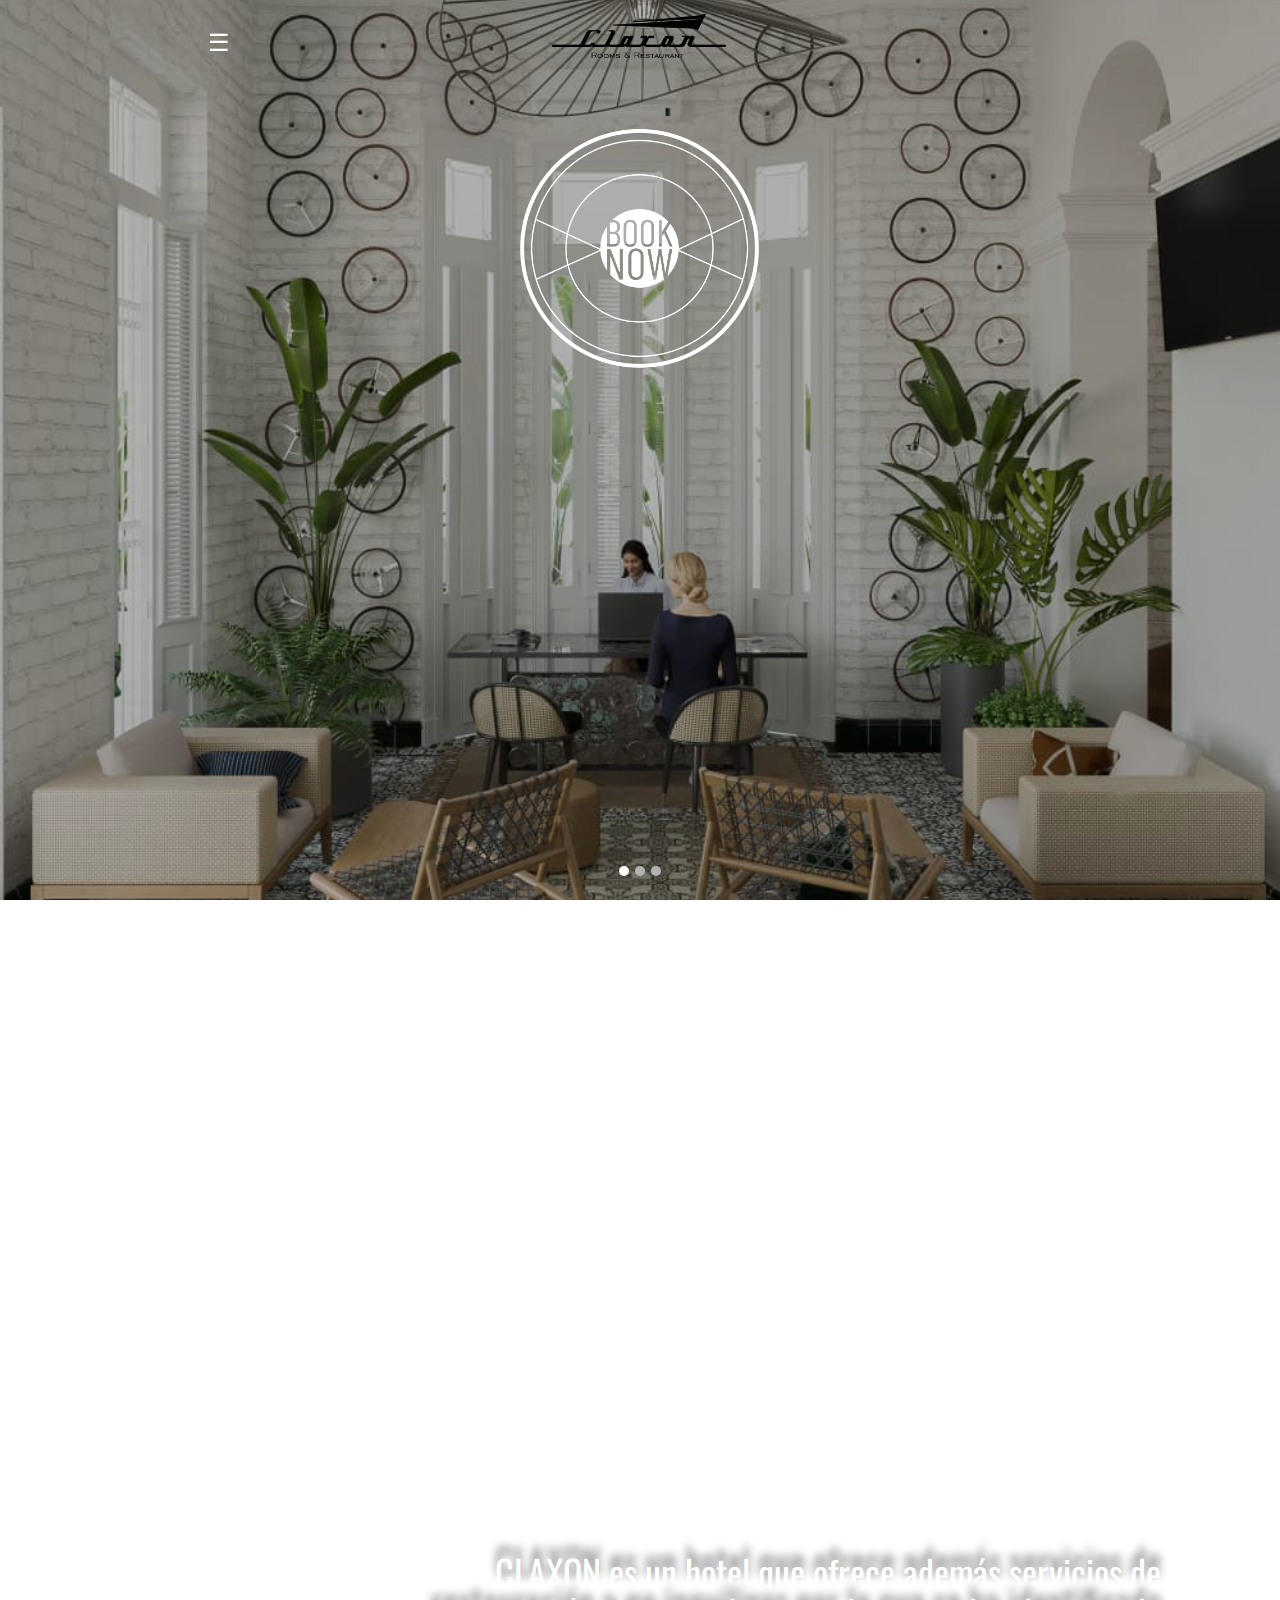
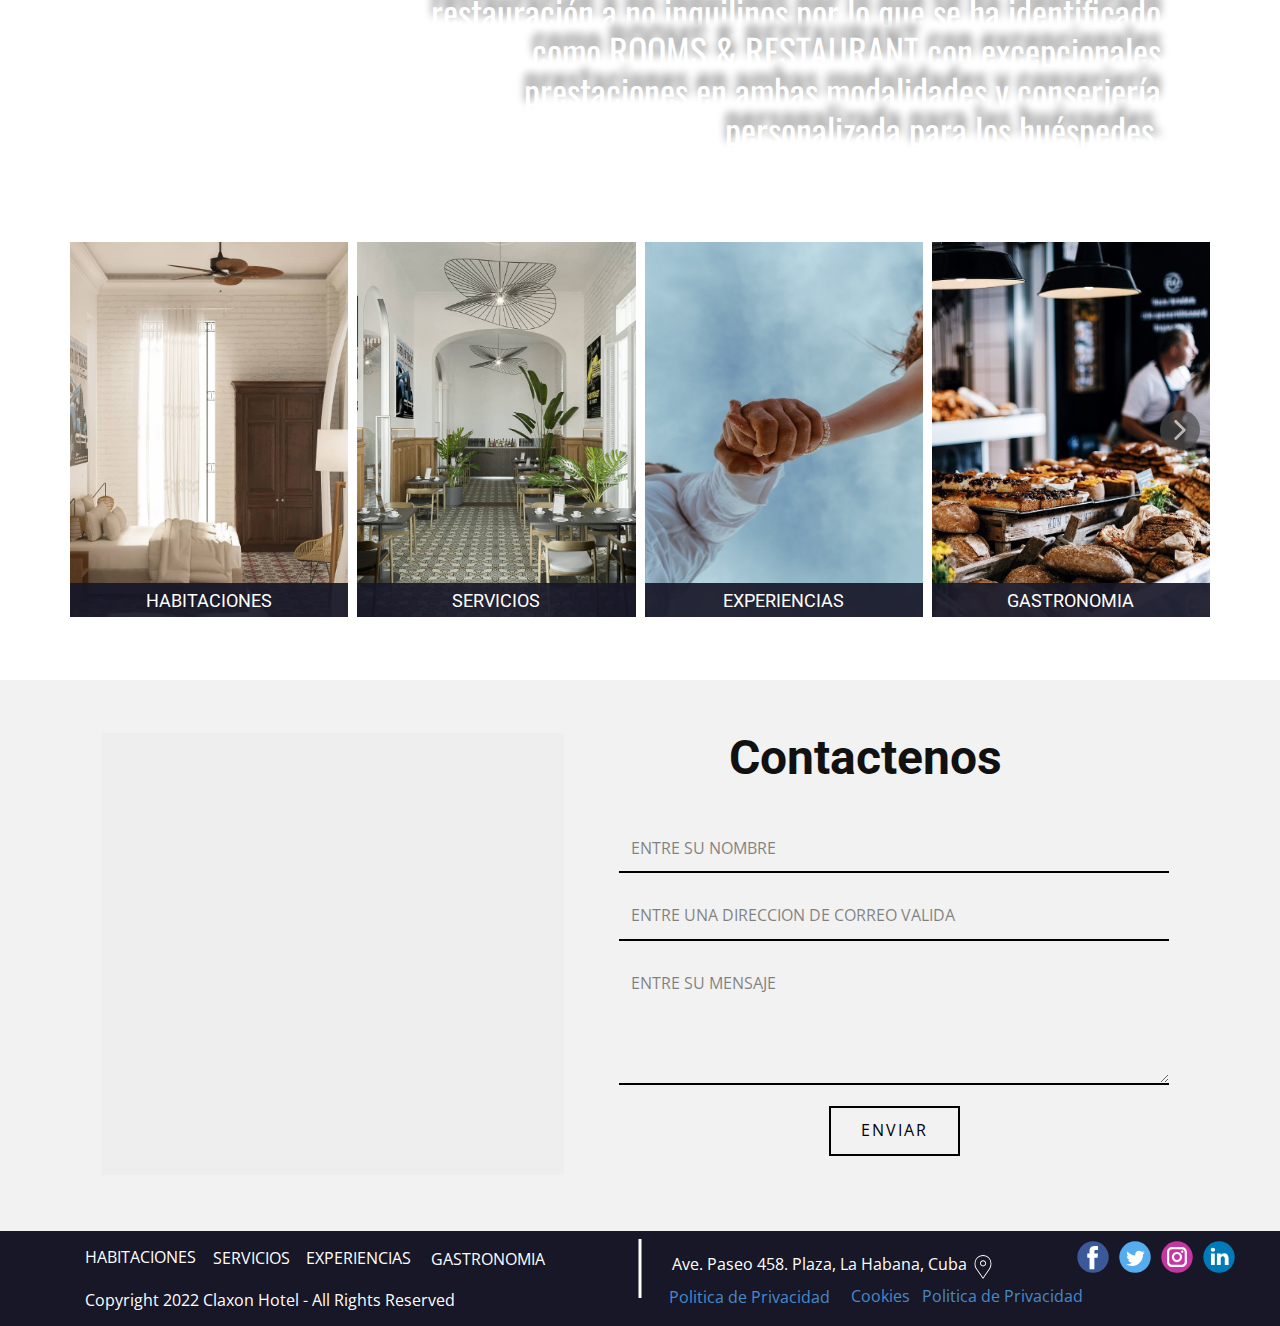
==== index.html @ 3b03401a "testing metadata" ====
<!DOCTYPE html>
<html style="font-size: 16px;">

<head>
    <meta name="viewport"
        content="width=device-width, user-scalable=no, initial-scale=1.0, maximum-scale=1.0, minimum-scale=1.0">
    <meta charset="utf-8">
    <meta name="keywords" content="Iterative Methods">
    <meta name="description" content="Claxon Hotel | Boutique">
    <meta name="page_type" content="np-template-header-footer-from-plugin">
    <title>Claxon Hotel | Boutique</title>
    <!--CUSTOM FONT-->
    <link href="https://fonts.googleapis.com/css2?family=Barlow+Condensed:wght@300&display=swap" rel="stylesheet">
    <link rel="stylesheet" href="css/nicepage.css" media="screen">
    <link rel="stylesheet" href="css/INICIO.css" media="screen">
    <link rel="stylesheet" href="css/main.css" media="screen">
    <script class="u-script" type="text/javascript" src="js/jquery.js"></script>
    <script class="u-script" type="text/javascript" src="js/nicepage.js"></script>
    <script class="u-script" type="text/javascript" src="js/main.js"></script>
    <!-- <meta name="generator" content="Nicepage 4.4.0, nicepage.com"> -->
    <link rel="icon" href="images/favicon1.png">
    <link id="u-theme-google-font" rel="stylesheet"
        href="https://fonts.googleapis.com/css?family=Roboto:100,100i,300,300i,400,400i,500,500i,700,700i,900,900i|Open+Sans:300,300i,400,400i,600,600i,700,700i,800,800i">
    <link id="u-page-google-font" rel="stylesheet"
        href="https://fonts.googleapis.com/css?family=Oswald:200,300,400,500,600,700">


    <script type="application/ld+json">{
		"@context": "http://schema.org",
		"@type": "Organization",
		"name": "Claxon Web",
		"logo": "images/logo1.png",
		"sameAs": [
				"https://nicepage.app"
		]
}</script>
    <meta name="theme-color" content="#478ac9">
    <meta property="og:title" content="INICIO">
    <meta property="og:description" content="">
    <meta property="og:type" content="website">
</head>

<body data-home-page="INICIO.html" data-home-page-title="Claxon Hotel | Boutique"
    class="u-body u-overlap u-overlap-contrast u-overlap-transparent u-xl-mode">
    <header class="u-align-left u-clearfix u-grey-10 u-header u-sticky u-sticky-9804 u-header" id="sec-1517">
        <style class="u-sticky-style" data-style-id="9804">
            .u-sticky-fixed.u-sticky-9804:before,
            .u-body.u-sticky-fixed .u-sticky-9804:before {
                border-color: #ffffff !important;
                border-width: 2px !important;
                borders: top right bottom left !important
            }
        </style>
        <a id="bookbtn" href="https://nicepage.com/html-website-builder"
            class="u-align-right u-btn u-button-style u-custom-color-2 u-custom-font u-font-oswald u-hover-palette-1-dark-1 u-text-white u-btn-1 barlowtext" style="font-family: 'Barlow Condensed'; visibility: hidden;">BOOK
            NOW
        </a><a href="INICIO.html" data-page-id="2637818538" class="u-image u-logo u-image-1" data-image-width="679"
            data-image-height="240" title="Home">
            <img src="images/logo1.png" class="u-logo-image u-logo-image-1">
        </a>
        <div class="u-clearfix u-custom-html u-custom-html-1 menu">
            <span style="font-size: 24px" onclick="openNav()">☰</span>
        </div>
        <div id="mySidenav" class="sidenav" style="font-family: 'Barlow Condensed';">
            <a href="javascript:void(0)" class="closebtn" onclick="closeNav()">&times;</a>
            <br />
            <br />
            <a href="index.html">INICIO</a>
            <a href="rooms.html">HABITACIONES</a>
            <a href="#">SERVICIOS</a>
            <a href="#">EXPERIENCIAS</a>
            <a href="#">GASTRONOMIA</a>
            <a href="#">GALERIA</a>
        </div>
    </header>
    <section id="carousel_7b95" class="u-carousel u-slide u-block-cc40-1" data-u-ride="carousel" data-interval="5000">
        <ol class="u-absolute-hcenter u-carousel-indicators u-block-cc40-5">
            <li data-u-target="#carousel_7b95" data-u-slide-to="0"
                class="u-active u-active-white u-grey-30 u-shape-circle" style="width: 10px; height: 10px;"></li>
            <li data-u-target="#carousel_7b95" class="u-active-white u-grey-30 u-shape-circle"
                style="width: 10px; height: 10px;" data-u-slide-to="1"></li>
            <li data-u-target="#carousel_7b95" class="u-active-white u-grey-30 u-shape-circle"
                style="width: 10px; height: 10px;" data-u-slide-to="2"></li>
        </ol>
        <div class="u-carousel-inner" role="listbox">
            <div class="u-active u-align-center u-carousel-item u-clearfix u-image u-shading u-section-1-1" src=""
                data-image-width="1000" data-image-height="1000">
                <div class="u-clearfix u-sheet u-sheet-1">
                    <img class="u-image u-image-default u-image-1" src="images/BotonBook_Mesadetrabajo1copia.png" alt=""
                        data-image-width="913" data-image-height="902" data-href="INICIO.html"
                        data-page-id="2637818538">
                </div>
            </div>
            <div class="u-align-center u-carousel-item u-clearfix u-image u-shading u-section-1-2" src=""
                data-image-width="960" data-image-height="540">
                <div class="u-clearfix u-sheet u-sheet-1">
                    <img class="u-image u-image-default u-image-1" src="images/BotonBook_Mesadetrabajo1copia.png" alt=""
                        data-image-width="913" data-image-height="902" data-href="INICIO.html"
                        data-page-id="2637818538">
                </div>
            </div>
            <div class="u-align-center u-carousel-item u-clearfix u-image u-shading u-section-1-3" src=""
                data-image-width="1000" data-image-height="500">
                <div class="u-clearfix u-sheet u-sheet-1">
                    <img class="u-image u-image-default u-image-1" src="images/BotonBook_Mesadetrabajo1copia.png" alt=""
                        data-image-width="913" data-image-height="902" data-href="INICIO.html"
                        data-page-id="2637818538">
                </div>
            </div>
        </div>
        <a class="u-absolute-vcenter u-carousel-control u-carousel-control-prev u-hidden u-block-cc40-3"
            href="#carousel_7b95" role="button" data-u-slide="prev">
            <span aria-hidden="true">
                <svg viewBox="0 0 256 256">
                    <g>
                        <polygon points="207.093,30.187 176.907,0 48.907,128 176.907,256 207.093,225.813 109.28,128">
                        </polygon>
                    </g>
                </svg>
            </span>
            <span class="sr-only">
                <svg viewBox="0 0 256 256">
                    <g>
                        <polygon points="207.093,30.187 176.907,0 48.907,128 176.907,256 207.093,225.813 109.28,128">
                        </polygon>
                    </g>
                </svg>
            </span>
        </a>
        <a class="u-absolute-vcenter u-carousel-control u-carousel-control-next u-hidden u-text-palette-1-base u-block-cc40-4"
            href="#carousel_7b95" role="button" data-u-slide="next">
            <span aria-hidden="true">
                <svg viewBox="0 0 306 306">
                    <g id="chevron-right">
                        <polygon points="94.35,0 58.65,35.7 175.95,153 58.65,270.3 94.35,306 247.35,153"></polygon>
                    </g>
                </svg>
            </span>
            <span class="sr-only">
                <svg viewBox="0 0 306 306">
                    <g id="chevron-right">
                        <polygon points="94.35,0 58.65,35.7 175.95,153 58.65,270.3 94.35,306 247.35,153"></polygon>
                    </g>
                </svg>
            </span>
        </a>
    </section>
    <section class="u-align-center u-clearfix u-section-2" id="sec-967c">
        <div class="u-clearfix u-sheet u-sheet-1">
            <h3 class="u-text u-text-1" data-animation-name="slideIn" data-animation-duration="1000"
                data-animation-direction="Left">CLAXON Hotel</h3>
            <p class="u-text u-text-2" data-animation-name="slideIn" data-animation-duration="1000"
                data-animation-direction="Down"> Boutique es la mejor puerta para explorar y disfrutar plenamente la
                auténtica Habana con todo el confort y la
                máxima atención.&nbsp;<br>
                <br>Ubicado en una imponente mansión en la céntrica Avenida Paseo, una de las más elegantes de la
                ciudad;
                CLAXON ha preservado todo el esplendor de la arquitectura ecléctica de principios del siglo XX
                y ha incorporado una decoración moderna que recupera la temática de los autos clásicos.&nbsp;<br>
                <br>Los espacios abiertos y patios dotados de una exuberante vegetación tropical permiten disfrutar de
                un ambiente
                caribeño en el mismo centro de la capital
            </p>
        </div>
    </section>
    <section class="skrollable u-align-center u-clearfix u-image u-parallax u-shading u-section-3" id="sec-ceee"
        data-image-width="1920" data-image-height="1278">
        <div class="u-clearfix u-sheet u-sheet-1">
            <h2 class="u-align-right u-custom-font u-font-oswald u-text u-text-white u-text-1"> CLAXON es un hotel que
                ofrece además
                servicios de restauración a no inquilinos
                por lo que se ha identificado como ROOMS
                &amp; RESTAURANT con excepcionales
                prestaciones en ambas modalidades
                y conserjería personalizada para los
                huéspedes. </h2>
        </div>
    </section>
    <section class="u-clearfix u-section-4" id="sec-3237">
        <div
            class="u-clearfix u-sheet u-valign-middle-lg u-valign-middle-md u-valign-middle-sm u-valign-middle-xl u-sheet-1">
            <div class="u-expanded-width u-layout-horizontal u-list u-list-1">
                <div class="u-repeater u-repeater-1">
                    <div class="u-container-style u-custom-item u-image u-list-item u-repeater-item u-shape-rectangle u-image-1"
                        data-image-width="1000" data-image-height="1000">
                        <div class="u-container-layout u-similar-container u-valign-bottom u-container-layout-1">
                            <div
                                class="u-container-style u-custom-color-1 u-expanded-width u-group u-shape-rectangle u-group-1">
                                <div class="u-container-layout u-valign-middle u-container-layout-2">
                                    <h6 class="u-align-center u-text u-text-1">HABITACIONES</h6>
                                </div>
                            </div>
                        </div>
                    </div>
                    <div class="u-container-style u-custom-item u-image u-list-item u-repeater-item u-shape-rectangle u-image-2"
                        data-image-width="1080" data-image-height="1080">
                        <div class="u-container-layout u-similar-container u-valign-bottom u-container-layout-3">
                            <div
                                class="u-container-style u-custom-color-1 u-expanded-width u-group u-shape-rectangle u-group-2">
                                <div class="u-container-layout u-valign-middle u-container-layout-4">
                                    <h6 class="u-align-center u-text u-text-2">SERVICIOS</h6>
                                </div>
                            </div>
                        </div>
                    </div>
                    <div class="u-container-style u-custom-item u-image u-list-item u-repeater-item u-shape-rectangle u-image-3"
                        data-image-width="1280" data-image-height="851">
                        <div class="u-container-layout u-similar-container u-valign-bottom u-container-layout-5">
                            <div
                                class="u-container-style u-custom-color-1 u-expanded-width u-group u-shape-rectangle u-group-3">
                                <div class="u-container-layout u-valign-middle u-container-layout-6">
                                    <h6 class="u-align-center u-text u-text-3">EXPERIENCIAS</h6>
                                </div>
                            </div>
                        </div>
                    </div>
                    <div class="u-container-style u-custom-item u-image u-list-item u-repeater-item u-shape-rectangle u-image-4"
                        data-image-width="1280" data-image-height="948">
                        <div class="u-container-layout u-similar-container u-valign-bottom u-container-layout-7">
                            <div
                                class="u-container-style u-custom-color-1 u-expanded-width u-group u-shape-rectangle u-group-4">
                                <div class="u-container-layout u-valign-middle u-container-layout-8">
                                    <h6 class="u-align-center u-text u-text-4">GASTRONOMIA</h6>
                                </div>
                            </div>
                        </div>
                    </div>
                    <div class="u-container-style u-custom-item u-image u-list-item u-repeater-item u-shape-rectangle u-image-5"
                        data-image-width="1280" data-image-height="805">
                        <div class="u-container-layout u-similar-container u-valign-bottom u-container-layout-9">
                            <div
                                class="u-container-style u-custom-color-1 u-expanded-width u-group u-shape-rectangle u-group-5">
                                <div class="u-container-layout u-valign-middle u-container-layout-10">
                                    <h6 class="u-align-center u-text u-text-5">DESAYUNO</h6>
                                </div>
                            </div>
                        </div>
                    </div>
                    <div class="u-container-style u-custom-item u-image u-list-item u-repeater-item u-shape-rectangle u-image-6"
                        data-image-width="1280" data-image-height="853">
                        <div class="u-container-layout u-similar-container u-valign-bottom u-container-layout-11">
                            <div
                                class="u-container-style u-custom-color-1 u-expanded-width u-group u-shape-rectangle u-group-6">
                                <div class="u-container-layout u-valign-middle u-container-layout-12">
                                    <h6 class="u-align-center u-text u-text-6">EVENTO No. 1</h6>
                                </div>
                            </div>
                        </div>
                    </div>
                    <div class="u-container-style u-custom-item u-image u-list-item u-repeater-item u-shape-rectangle u-image-7"
                        data-image-width="1280" data-image-height="807">
                        <div class="u-container-layout u-similar-container u-valign-bottom u-container-layout-13">
                            <div
                                class="u-container-style u-custom-color-1 u-expanded-width u-group u-shape-rectangle u-group-7">
                                <div class="u-container-layout u-valign-middle u-container-layout-14">
                                    <h6 class="u-align-center u-text u-text-7">EVENTO No. 2</h6>
                                </div>
                            </div>
                        </div>
                    </div>
                    <div class="u-container-style u-custom-item u-image u-list-item u-repeater-item u-shape-rectangle u-image-8"
                        data-image-width="1280" data-image-height="853">
                        <div class="u-container-layout u-similar-container u-valign-bottom u-container-layout-15">
                            <div
                                class="u-container-style u-custom-color-1 u-expanded-width u-group u-shape-rectangle u-group-8">
                                <div class="u-container-layout u-valign-middle u-container-layout-16">
                                    <h6 class="u-align-center u-text u-text-8">EVENTO No. 3</h6>
                                </div>
                            </div>
                        </div>
                    </div>
                    <div class="u-container-style u-custom-item u-image u-list-item u-repeater-item u-shape-rectangle u-image-9"
                        data-image-width="1280" data-image-height="841">
                        <div class="u-container-layout u-similar-container u-valign-bottom u-container-layout-17">
                            <div
                                class="u-container-style u-custom-color-1 u-expanded-width u-group u-shape-rectangle u-group-9">
                                <div class="u-container-layout u-valign-middle u-container-layout-18">
                                    <h6 class="u-align-center u-text u-text-9">EVENTO No. 4</h6>
                                </div>
                            </div>
                        </div>
                    </div>
                    <div class="u-container-style u-custom-item u-image u-list-item u-repeater-item u-shape-rectangle u-image-10"
                        data-image-width="1280" data-image-height="853">
                        <div class="u-container-layout u-similar-container u-valign-bottom u-container-layout-19">
                            <div
                                class="u-container-style u-custom-color-1 u-expanded-width u-group u-shape-rectangle u-group-10">
                                <div class="u-container-layout u-valign-middle u-container-layout-20">
                                    <h6 class="u-align-center u-text u-text-10">EVENTO No. 5</h6>
                                </div>
                            </div>
                        </div>
                    </div>
                    <div class="u-container-style u-custom-item u-image u-list-item u-repeater-item u-shape-rectangle u-image-11"
                        data-image-width="1280" data-image-height="853">
                        <div class="u-container-layout u-similar-container u-valign-bottom u-container-layout-21">
                            <div
                                class="u-container-style u-custom-color-1 u-expanded-width u-group u-shape-rectangle u-group-11">
                                <div class="u-container-layout u-valign-middle u-container-layout-22">
                                    <h6 class="u-align-center u-text u-text-11">EVENTO No. 6</h6>
                                </div>
                            </div>
                        </div>
                    </div>
                    <div class="u-container-style u-custom-item u-image u-list-item u-repeater-item u-shape-rectangle u-image-12"
                        data-image-width="150" data-image-height="99">
                        <div class="u-container-layout u-similar-container u-valign-bottom u-container-layout-23">
                            <div
                                class="u-container-style u-custom-color-1 u-expanded-width u-group u-shape-rectangle u-group-12">
                                <div class="u-container-layout u-valign-middle u-container-layout-24">
                                    <h6 class="u-align-center u-text u-text-12">EVENTO No. 8</h6>
                                </div>
                            </div>
                        </div>
                    </div>
                </div>
                <a class="u-absolute-vcenter u-gallery-nav u-gallery-nav-prev u-grey-70 u-icon-circle u-opacity u-opacity-70 u-spacing-10 u-text-white u-gallery-nav-1"
                    href="#" role="button">
                    <span aria-hidden="true">
                        <svg viewBox="0 0 451.847 451.847">
                            <path d="M97.141,225.92c0-8.095,3.091-16.192,9.259-22.366L300.689,9.27c12.359-12.359,32.397-12.359,44.751,0
c12.354,12.354,12.354,32.388,0,44.748L173.525,225.92l171.903,171.909c12.354,12.354,12.354,32.391,0,44.744
c-12.354,12.365-32.386,12.365-44.745,0l-194.29-194.281C100.226,242.115,97.141,234.018,97.141,225.92z"></path>
                        </svg>
                    </span>
                    <span class="sr-only">
                        <svg viewBox="0 0 451.847 451.847">
                            <path d="M97.141,225.92c0-8.095,3.091-16.192,9.259-22.366L300.689,9.27c12.359-12.359,32.397-12.359,44.751,0
c12.354,12.354,12.354,32.388,0,44.748L173.525,225.92l171.903,171.909c12.354,12.354,12.354,32.391,0,44.744
c-12.354,12.365-32.386,12.365-44.745,0l-194.29-194.281C100.226,242.115,97.141,234.018,97.141,225.92z"></path>
                        </svg>
                    </span>
                </a>
                <a class="u-absolute-vcenter u-gallery-nav u-gallery-nav-next u-grey-70 u-icon-circle u-opacity u-opacity-70 u-spacing-10 u-text-white u-gallery-nav-2"
                    href="#" role="button">
                    <span aria-hidden="true">
                        <svg viewBox="0 0 451.846 451.847">
                            <path d="M345.441,248.292L151.154,442.573c-12.359,12.365-32.397,12.365-44.75,0c-12.354-12.354-12.354-32.391,0-44.744
L278.318,225.92L106.409,54.017c-12.354-12.359-12.354-32.394,0-44.748c12.354-12.359,32.391-12.359,44.75,0l194.287,194.284
c6.177,6.18,9.262,14.271,9.262,22.366C354.708,234.018,351.617,242.115,345.441,248.292z"></path>
                        </svg>
                    </span>
                    <span class="sr-only">
                        <svg viewBox="0 0 451.846 451.847">
                            <path d="M345.441,248.292L151.154,442.573c-12.359,12.365-32.397,12.365-44.75,0c-12.354-12.354-12.354-32.391,0-44.744
L278.318,225.92L106.409,54.017c-12.354-12.359-12.354-32.394,0-44.748c12.354-12.359,32.391-12.359,44.75,0l194.287,194.284
c6.177,6.18,9.262,14.271,9.262,22.366C354.708,234.018,351.617,242.115,345.441,248.292z"></path>
                        </svg>
                    </span>
                </a>
            </div>
        </div>
    </section>
    <section class="u-align-center u-clearfix u-grey-5 u-section-5" id="sec-3fa5">
        <div class="u-clearfix u-sheet u-valign-middle-lg u-valign-middle-xl u-sheet-1">
            <h1 class="u-text u-text-default u-text-1">Contactenos</h1>
            <div class="u-grey-light-2 u-map u-map-1">
                <div class="embed-responsive">
                    <iframe class="embed-responsive-item"
                        src="//maps.google.com/maps?output=embed&amp;q=Ave%20Paseo%20458&amp;z=16&amp;t=m"
                        data-map="[base64]"></iframe>
                </div>
            </div>
            <div class="u-form u-form-1">
                <form action="#" method="POST" class="u-clearfix u-form-spacing-20 u-form-vertical u-inner-form"
                    style="padding: 10px" source="custom" name="form">
                    <div class="u-form-group u-form-name u-label-none">
                        <label for="name-3b9a" class="u-label">Nombre</label>
                        <input type="text" placeholder="Entre su Nombre" id="name-3b9a" name="name"
                            class="u-border-2 u-border-black u-border-no-left u-border-no-right u-border-no-top u-input u-input-rectangle u-input-1"
                            required="">
                    </div>
                    <div class="u-form-email u-form-group u-label-none">
                        <label for="email-3b9a" class="u-label">Correo</label>
                        <input type="email" placeholder="Entre una direccion de correo valida" id="email-3b9a" name="email"
                            class="u-border-2 u-border-black u-border-no-left u-border-no-right u-border-no-top u-input u-input-rectangle u-input-2"
                            required="">
                    </div>
                    <div class="u-form-group u-form-message u-label-none">
                        <label for="message-3b9a" class="u-label">Message</label>
                        <textarea placeholder="Entre su mensaje" rows="4" cols="50" id="message-3b9a" name="message"
                            class="u-border-2 u-border-black u-border-no-left u-border-no-right u-border-no-top u-input u-input-rectangle u-input-3"
                            required=""></textarea>
                    </div>
                    <div class="u-align-center u-form-group u-form-submit">
                        <a href="#"
                            class="u-border-2 u-border-black u-btn u-btn-rectangle u-btn-submit u-button-style u-none u-btn-1">Enviar</a>
                        <input type="submit" value="submit" class="u-form-control-hidden">
                    </div>
                    <div class="u-form-send-message u-form-send-success"> Gracias! Su mensaje ha sido enviado. </div>
                    <!-- <div class="u-form-send-message u-form-send-success"> Thank you! Your message has been sent. </div> -->
                    <div class="u-form-send-error u-form-send-message"> No hemos podido enviar su mensaje. Por favor corrija los errores he intente nuevamente. </div>
                    <!-- <div class="u-form-send-error u-form-send-message"> Unable to send your message. Please fix errors
                        then try again. </div> -->
                    <input type="hidden" value="" name="recaptchaResponse">
                </form>
            </div>
        </div>
    </section>


    <footer class="u-clearfix u-custom-color-2 u-footer" id="sec-6d73">
        <div class="u-clearfix u-sheet u-sheet-1">
            <div class="u-absolute-hcenter-xl u-border-3 u-border-white u-line u-line-vertical u-line-1"></div>
            <div class="u-align-left u-social-icons u-spacing-10 u-social-icons-1">
                <a class="u-social-url" title="facebook" target="_blank" href=""><span
                        class="u-icon u-social-facebook u-social-icon u-text-custom-color-2 u-icon-1"><svg
                            class="u-svg-link" preserveAspectRatio="xMidYMin slice" viewBox="0 0 112 112" style="">
                            <use xmlns:xlink="http://www.w3.org/1999/xlink" xlink:href="#svg-9712"></use>
                        </svg><svg class="u-svg-content" viewBox="0 0 112 112" x="0" y="0" id="svg-9712">
                            <circle fill="currentColor" cx="56.1" cy="56.1" r="55"></circle>
                            <path fill="#FFFFFF" d="M73.5,31.6h-9.1c-1.4,0-3.6,0.8-3.6,3.9v8.5h12.6L72,58.3H60.8v40.8H43.9V58.3h-8V43.9h8v-9.2
            c0-6.7,3.1-17,17-17h12.5v13.9H73.5z"></path>
                        </svg></span>
                </a>
                <a class="u-social-url" title="twitter" target="_blank" href=""><span
                        class="u-icon u-social-icon u-social-twitter u-text-custom-color-2 u-icon-2"><svg
                            class="u-svg-link" preserveAspectRatio="xMidYMin slice" viewBox="0 0 112 112" style="">
                            <use xmlns:xlink="http://www.w3.org/1999/xlink" xlink:href="#svg-9414"></use>
                        </svg><svg class="u-svg-content" viewBox="0 0 112 112" x="0" y="0" id="svg-9414">
                            <circle fill="currentColor" class="st0" cx="56.1" cy="56.1" r="55"></circle>
                            <path fill="#FFFFFF" d="M83.8,47.3c0,0.6,0,1.2,0,1.7c0,17.7-13.5,38.2-38.2,38.2C38,87.2,31,85,25,81.2c1,0.1,2.1,0.2,3.2,0.2
            c6.3,0,12.1-2.1,16.7-5.7c-5.9-0.1-10.8-4-12.5-9.3c0.8,0.2,1.7,0.2,2.5,0.2c1.2,0,2.4-0.2,3.5-0.5c-6.1-1.2-10.8-6.7-10.8-13.1
            c0-0.1,0-0.1,0-0.2c1.8,1,3.9,1.6,6.1,1.7c-3.6-2.4-6-6.5-6-11.2c0-2.5,0.7-4.8,1.8-6.7c6.6,8.1,16.5,13.5,27.6,14
            c-0.2-1-0.3-2-0.3-3.1c0-7.4,6-13.4,13.4-13.4c3.9,0,7.3,1.6,9.8,4.2c3.1-0.6,5.9-1.7,8.5-3.3c-1,3.1-3.1,5.8-5.9,7.4
            c2.7-0.3,5.3-1,7.7-2.1C88.7,43,86.4,45.4,83.8,47.3z"></path>
                        </svg></span>
                </a>
                <a class="u-social-url" title="instagram" target="_blank" href=""><span
                        class="u-icon u-social-icon u-social-instagram u-text-custom-color-2 u-icon-3"><svg
                            class="u-svg-link" preserveAspectRatio="xMidYMin slice" viewBox="0 0 112 112" style="">
                            <use xmlns:xlink="http://www.w3.org/1999/xlink" xlink:href="#svg-78b7"></use>
                        </svg><svg class="u-svg-content" viewBox="0 0 112 112" x="0" y="0" id="svg-78b7">
                            <circle fill="currentColor" cx="56.1" cy="56.1" r="55"></circle>
                            <path fill="#FFFFFF"
                                d="M55.9,38.2c-9.9,0-17.9,8-17.9,17.9C38,66,46,74,55.9,74c9.9,0,17.9-8,17.9-17.9C73.8,46.2,65.8,38.2,55.9,38.2
            z M55.9,66.4c-5.7,0-10.3-4.6-10.3-10.3c-0.1-5.7,4.6-10.3,10.3-10.3c5.7,0,10.3,4.6,10.3,10.3C66.2,61.8,61.6,66.4,55.9,66.4z">
                            </path>
                            <path fill="#FFFFFF"
                                d="M74.3,33.5c-2.3,0-4.2,1.9-4.2,4.2s1.9,4.2,4.2,4.2s4.2-1.9,4.2-4.2S76.6,33.5,74.3,33.5z">
                            </path>
                            <path fill="#FFFFFF" d="M73.1,21.3H38.6c-9.7,0-17.5,7.9-17.5,17.5v34.5c0,9.7,7.9,17.6,17.5,17.6h34.5c9.7,0,17.5-7.9,17.5-17.5V38.8
            C90.6,29.1,82.7,21.3,73.1,21.3z M83,73.3c0,5.5-4.5,9.9-9.9,9.9H38.6c-5.5,0-9.9-4.5-9.9-9.9V38.8c0-5.5,4.5-9.9,9.9-9.9h34.5
            c5.5,0,9.9,4.5,9.9,9.9V73.3z"></path>
                        </svg></span>
                </a>
                <a class="u-social-url" title="linkedin" target="_blank" href="https://nicepage.app"><span
                        class="u-icon u-social-icon u-social-linkedin u-text-custom-color-2 u-icon-4"><svg
                            class="u-svg-link" preserveAspectRatio="xMidYMin slice" viewBox="0 0 112 112" style="">
                            <use xmlns:xlink="http://www.w3.org/1999/xlink" xlink:href="#svg-42a8"></use>
                        </svg><svg class="u-svg-content" viewBox="0 0 112 112" x="0" y="0" id="svg-42a8">
                            <circle fill="currentColor" cx="56.1" cy="56.1" r="55"></circle>
                            <path fill="#FFFFFF" d="M41.3,83.7H27.9V43.4h13.4V83.7z M34.6,37.9L34.6,37.9c-4.6,0-7.5-3.1-7.5-7c0-4,3-7,7.6-7s7.4,3,7.5,7
            C42.2,34.8,39.2,37.9,34.6,37.9z M89.6,83.7H76.2V62.2c0-5.4-1.9-9.1-6.8-9.1c-3.7,0-5.9,2.5-6.9,4.9c-0.4,0.9-0.4,2.1-0.4,3.3v22.5
            H48.7c0,0,0.2-36.5,0-40.3h13.4v5.7c1.8-2.7,5-6.7,12.1-6.7c8.8,0,15.4,5.8,15.4,18.1V83.7z"></path>
                        </svg></span>
                </a>
            </div>
            <a href="https://nicepage.com/k/projects-website-templates"
                class="u-border-none u-btn u-button-style u-none u-text-hover-palette-4-light-1 u-btn-1">HABITACIONES</a>
            <a href="https://nicepage.com/k/projects-website-templates"
                class="u-border-none u-btn u-button-style u-none u-text-hover-palette-4-light-1 u-btn-2">SERVICIOS</a>
            <a href="https://nicepage.com/k/projects-website-templates"
                class="u-border-none u-btn u-button-style u-none u-text-hover-palette-4-light-1 u-btn-3">EXPERIENCIAS</a>
            <a href="https://nicepage.com/k/projects-website-templates"
                class="u-btn u-button-style u-none u-text-hover-palette-4-light-1 u-btn-4">GASTRONOMIA</a>
            <p class="u-text u-text-1"> Ave. Paseo 458. Plaza,&nbsp;La Habana, Cuba&nbsp;<span
                    class="u-icon u-text-white u-icon-5"><svg class="u-svg-content" viewBox="0 0 54.757 54.757" x="0px"
                        y="0px" style="width: 1em; height: 1em;">
                        <g>
                            <path d="M27.557,12c-3.859,0-7,3.141-7,7s3.141,7,7,7s7-3.141,7-7S31.416,12,27.557,12z M27.557,24c-2.757,0-5-2.243-5-5
		s2.243-5,5-5s5,2.243,5,5S30.314,24,27.557,24z"></path>
                            <path d="M40.94,5.617C37.318,1.995,32.502,0,27.38,0c-5.123,0-9.938,1.995-13.56,5.617c-6.703,6.702-7.536,19.312-1.804,26.952
		L27.38,54.757L42.721,32.6C48.476,24.929,47.643,12.319,40.94,5.617z M41.099,31.431L27.38,51.243L13.639,31.4
		C8.44,24.468,9.185,13.08,15.235,7.031C18.479,3.787,22.792,2,27.38,2s8.901,1.787,12.146,5.031
		C45.576,13.08,46.321,24.468,41.099,31.431z"></path>
                        </g>
                    </svg><img></span>
            </p>
            <a href="https://nicepage.com/k/projects-website-templates"
                class="u-border-1 u-border-active-palette-2-base u-border-hover-palette-1-base u-btn u-button-style u-none u-text-palette-1-base u-btn-5">Cookies</a>
            <a href="#"
                class="u-align-left-xs u-border-1 u-border-active-palette-2-base u-border-hover-palette-1-base u-btn u-button-style u-none u-text-palette-1-base u-btn-6">Politica
                de Privacidad</a>
            <a href="#"
                class="u-border-1 u-border-active-palette-2-base u-border-hover-palette-1-base u-btn u-button-style u-none u-text-palette-1-base u-btn-7">Politica
                de Privacidad</a>
            <p class="u-text u-text-2"> Copyright 2022 Claxon Hotel - All Rights Reserved</p>
        </div>
    </footer>
    <span
        style="height: 64px; width: 64px; margin-left: 0px; margin-right: auto; margin-top: 0px; background-image: none; right: 65px; bottom: 65px; box-shadow: 2px 2px 8px 0 rgba(128,128,128,1);"
        class="u-back-to-top u-icon u-icon-rectangle u-opacity u-opacity-85 u-palette-1-base u-radius-14 u-spacing-10 u-text-custom-color-2"
        data-href="#">
        <svg class="u-svg-link" preserveAspectRatio="xMidYMin slice" viewBox="0 0 551.13 551.13">
            <use xmlns:xlink="http://www.w3.org/1999/xlink" xlink:href="#svg-1d98"></use>
        </svg>
        <svg class="u-svg-content" enable-background="new 0 0 551.13 551.13" viewBox="0 0 551.13 551.13"
            xmlns="http://www.w3.org/2000/svg" id="svg-1d98">
            <path d="m275.565 189.451 223.897 223.897h51.668l-275.565-275.565-275.565 275.565h51.668z"></path>
        </svg>
    </span>
    <script>
        window.onscroll = function() {scrollFunction()};

        function scrollFunction() {
            if (document.documentElement.scrollTop > 80) {
              document.getElementById("bookbtn").style.visibility = "visible";
            } else {
              document.getElementById("bookbtn").style.visibility = "hidden";
            }
          }
    </script>
</body>

</html>
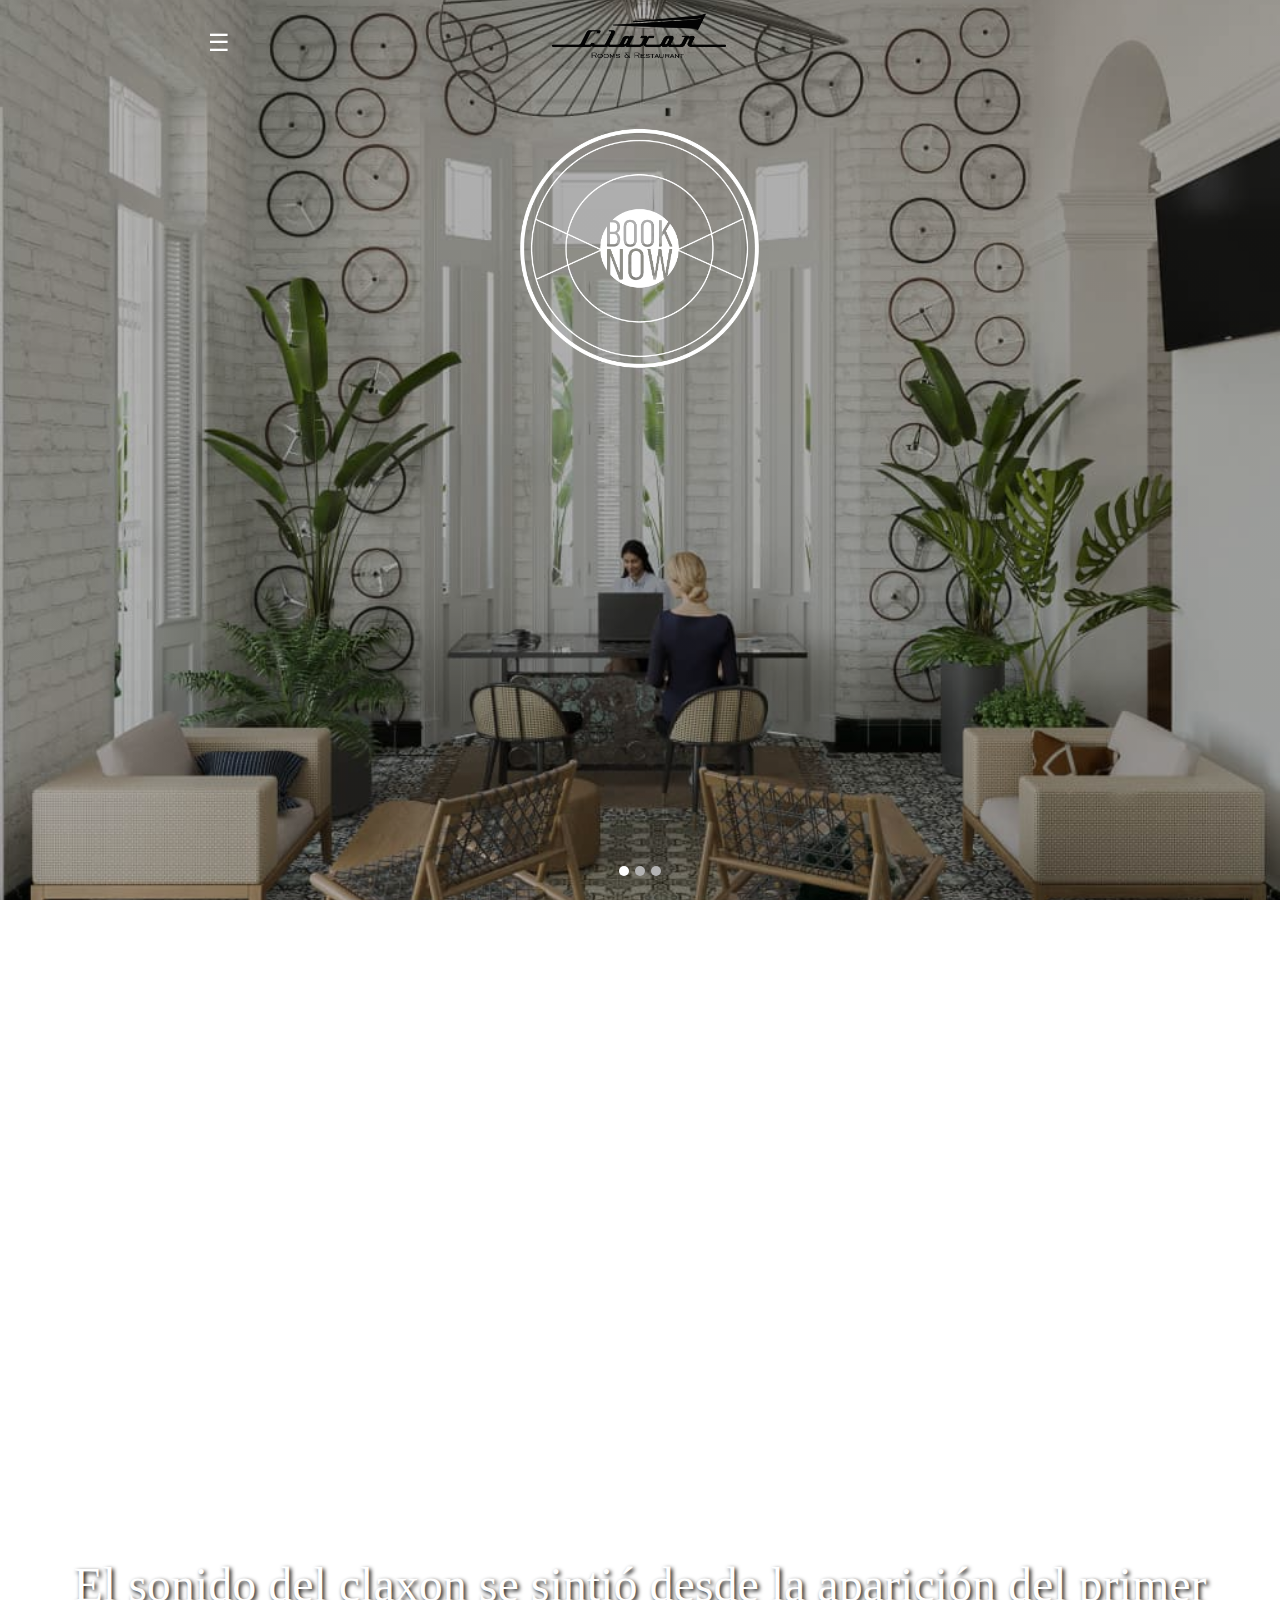
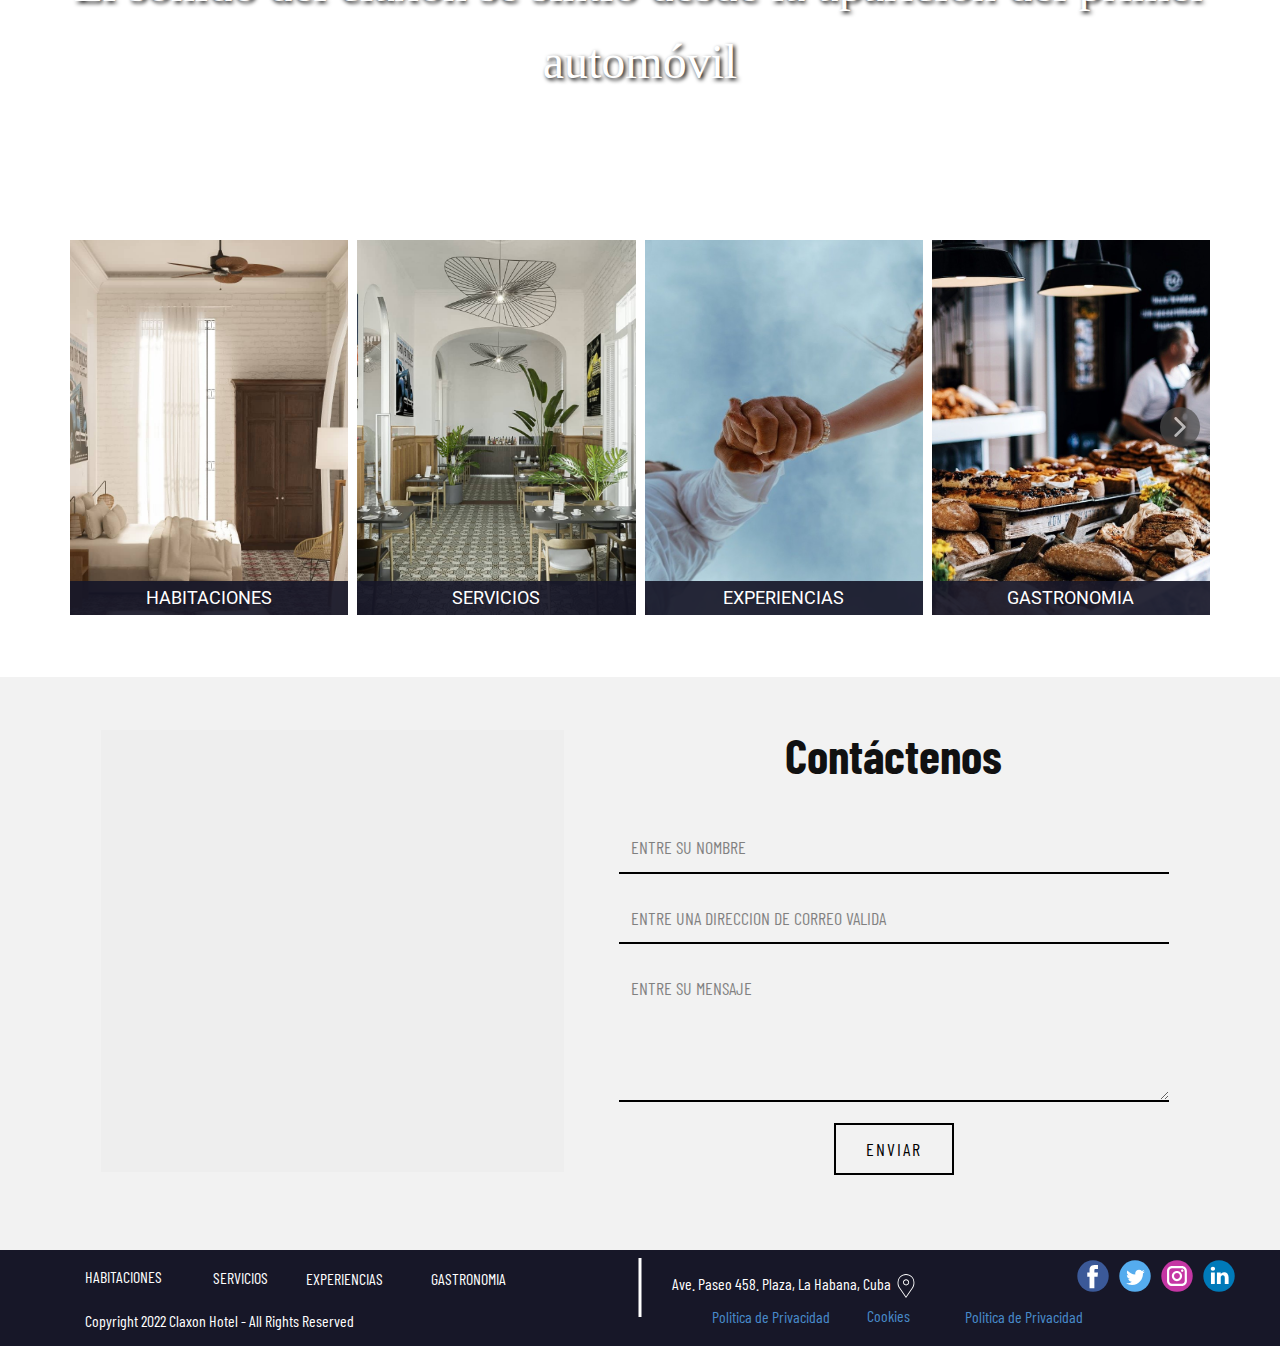
==== commit 71e7d3ec: "top over all pages and jellyta font" ====
--- a/index.html
+++ b/index.html
@@ -6,11 +6,13 @@
         content="width=device-width, user-scalable=no, initial-scale=1.0, maximum-scale=1.0, minimum-scale=1.0">
     <meta charset="utf-8">
     <meta name="keywords" content="Iterative Methods">
-    <meta name="description" content="Claxon Hotel | Boutique">
+    <meta name="description" content="CLAXON Hotel Boutique es la mejor puerta para explorar y disfrutar plenamente la auténtica Habana con todo el confort y la máxima atención. ">
     <meta name="page_type" content="np-template-header-footer-from-plugin">
     <title>Claxon Hotel | Boutique</title>
     <!--CUSTOM FONT-->
     <link href="https://fonts.googleapis.com/css2?family=Barlow+Condensed:wght@300&display=swap" rel="stylesheet">
+    <link href="http://fonts.cdnfonts.com/css/jelytta" rel="stylesheet">                
+
     <link rel="stylesheet" href="css/nicepage.css" media="screen">
     <link rel="stylesheet" href="css/INICIO.css" media="screen">
     <link rel="stylesheet" href="css/main.css" media="screen">
@@ -35,12 +37,12 @@
 		]
 }</script>
     <meta name="theme-color" content="#478ac9">
-    <meta property="og:title" content="INICIO">
-    <meta property="og:description" content="">
+    <meta property="og:title" content="Claxon Hotel | Boutique">
+    <meta property="og:description" content="CLAXON Hotel Boutique es la mejor puerta para explorar y disfrutar plenamente la auténtica Habana con todo el confort y la máxima atención. ">
     <meta property="og:type" content="website">
 </head>
 
-<body data-home-page="INICIO.html" data-home-page-title="Claxon Hotel | Boutique"
+<body data-home-page="index.html" data-home-page-title="Claxon Hotel | Boutique"
     class="u-body u-overlap u-overlap-contrast u-overlap-transparent u-xl-mode">
     <header class="u-align-left u-clearfix u-grey-10 u-header u-sticky u-sticky-9804 u-header" id="sec-1517">
         <style class="u-sticky-style" data-style-id="9804">
@@ -51,10 +53,10 @@
                 borders: top right bottom left !important
             }
         </style>
-        <a id="bookbtn" href="https://nicepage.com/html-website-builder"
+        <a id="bookbtn" href="booking.html"
             class="u-align-right u-btn u-button-style u-custom-color-2 u-custom-font u-font-oswald u-hover-palette-1-dark-1 u-text-white u-btn-1 barlowtext" style="font-family: 'Barlow Condensed'; visibility: hidden;">BOOK
             NOW
-        </a><a href="INICIO.html" data-page-id="2637818538" class="u-image u-logo u-image-1" data-image-width="679"
+        </a><a href="index.html" data-page-id="2637818538" class="u-image u-logo u-image-1" data-image-width="679"
             data-image-height="240" title="Home">
             <img src="images/logo1.png" class="u-logo-image u-logo-image-1">
         </a>
@@ -67,10 +69,10 @@
             <br />
             <a href="index.html">INICIO</a>
             <a href="rooms.html">HABITACIONES</a>
-            <a href="#">SERVICIOS</a>
-            <a href="#">EXPERIENCIAS</a>
-            <a href="#">GASTRONOMIA</a>
-            <a href="#">GALERIA</a>
+            <a href="services.html">SERVICIOS</a>
+            <a href="experiences.html">EXPERIENCIAS</a>
+            <a href="gastronomy.html">GASTRONOMIA</a>
+            <a href="gallery.html">GALERIA</a>
         </div>
     </header>
     <section id="carousel_7b95" class="u-carousel u-slide u-block-cc40-1" data-u-ride="carousel" data-interval="5000">
@@ -86,25 +88,33 @@
             <div class="u-active u-align-center u-carousel-item u-clearfix u-image u-shading u-section-1-1" src=""
                 data-image-width="1000" data-image-height="1000">
                 <div class="u-clearfix u-sheet u-sheet-1">
-                    <img class="u-image u-image-default u-image-1" src="images/BotonBook_Mesadetrabajo1copia.png" alt=""
-                        data-image-width="913" data-image-height="902" data-href="INICIO.html"
-                        data-page-id="2637818538">
+                    <a id="bookbtn" href="booking.html">
+                        <img class="u-image u-image-default u-image-1" src="images/BotonBook_Mesadetrabajo1copia.png" alt=""
+                            data-image-width="913" data-image-height="902" data-href="index.html"
+                            data-page-id="2637818538">
+                    </a>
                 </div>
             </div>
             <div class="u-align-center u-carousel-item u-clearfix u-image u-shading u-section-1-2" src=""
                 data-image-width="960" data-image-height="540">
                 <div class="u-clearfix u-sheet u-sheet-1">
-                    <img class="u-image u-image-default u-image-1" src="images/BotonBook_Mesadetrabajo1copia.png" alt=""
-                        data-image-width="913" data-image-height="902" data-href="INICIO.html"
-                        data-page-id="2637818538">
+                    <a id="bookbtn" href="booking.html">
+
+                        <img class="u-image u-image-default u-image-1" src="images/BotonBook_Mesadetrabajo1copia.png" alt=""
+                            data-image-width="913" data-image-height="902" data-href="index.html"
+                            data-page-id="2637818538">
+                    </a>
                 </div>
             </div>
             <div class="u-align-center u-carousel-item u-clearfix u-image u-shading u-section-1-3" src=""
                 data-image-width="1000" data-image-height="500">
                 <div class="u-clearfix u-sheet u-sheet-1">
-                    <img class="u-image u-image-default u-image-1" src="images/BotonBook_Mesadetrabajo1copia.png" alt=""
-                        data-image-width="913" data-image-height="902" data-href="INICIO.html"
-                        data-page-id="2637818538">
+                    <a id="bookbtn" href="booking.html">
+
+                        <img class="u-image u-image-default u-image-1" src="images/BotonBook_Mesadetrabajo1copia.png" alt=""
+                            data-image-width="913" data-image-height="902" data-href="index.html"
+                            data-page-id="2637818538">
+                    </a>
                 </div>
             </div>
         </div>
@@ -148,9 +158,10 @@
     <section class="u-align-center u-clearfix u-section-2" id="sec-967c">
         <div class="u-clearfix u-sheet u-sheet-1">
             <h3 class="u-text u-text-1" data-animation-name="slideIn" data-animation-duration="1000"
-                data-animation-direction="Left">CLAXON Hotel</h3>
+                data-animation-direction="Left" style="font-family: 'Barlow Condensed';">CLAXON Hotel</h3>
+                
             <p class="u-text u-text-2" data-animation-name="slideIn" data-animation-duration="1000"
-                data-animation-direction="Down"> Boutique es la mejor puerta para explorar y disfrutar plenamente la
+                data-animation-direction="Down" style="font-family: 'Barlow Condensed'; font-size: 20px;"> Boutique es la mejor puerta para explorar y disfrutar plenamente la
                 auténtica Habana con todo el confort y la
                 máxima atención.&nbsp;<br>
                 <br>Ubicado en una imponente mansión en la céntrica Avenida Paseo, una de las más elegantes de la
@@ -161,19 +172,22 @@
                 un ambiente
                 caribeño en el mismo centro de la capital
             </p>
+            
         </div>
     </section>
     <section class="skrollable u-align-center u-clearfix u-image u-parallax u-shading u-section-3" id="sec-ceee"
         data-image-width="1920" data-image-height="1278">
         <div class="u-clearfix u-sheet u-sheet-1">
-            <h2 class="u-align-right u-custom-font u-font-oswald u-text u-text-white u-text-1"> CLAXON es un hotel que
+            <p style="font-family: 'Jelytta'; font-size: 48px; padding-top: 15%; text-shadow: 2px 2px 4px #000000;">El sonido del claxon se sintió desde la
+                aparición del primer automóvil</p>
+            <!-- <h2 class="u-align-right u-custom-font u-font-oswald u-text u-text-white u-text-1"> CLAXON es un hotel que
                 ofrece además
                 servicios de restauración a no inquilinos
                 por lo que se ha identificado como ROOMS
                 &amp; RESTAURANT con excepcionales
                 prestaciones en ambas modalidades
                 y conserjería personalizada para los
-                huéspedes. </h2>
+                huéspedes. </h2> -->
         </div>
     </section>
     <section class="u-clearfix u-section-4" id="sec-3237">
@@ -353,7 +367,7 @@
     </section>
     <section class="u-align-center u-clearfix u-grey-5 u-section-5" id="sec-3fa5">
         <div class="u-clearfix u-sheet u-valign-middle-lg u-valign-middle-xl u-sheet-1">
-            <h1 class="u-text u-text-default u-text-1">Contactenos</h1>
+            <h1 class="u-text u-text-default u-text-1" style="font-family: 'Barlow Condensed';">Contáctenos</h1>
             <div class="u-grey-light-2 u-map u-map-1">
                 <div class="embed-responsive">
                     <iframe class="embed-responsive-item"
@@ -361,7 +375,7 @@
                         data-map="[base64]"></iframe>
                 </div>
             </div>
-            <div class="u-form u-form-1">
+            <div class="u-form u-form-1" style="font-family: 'Barlow Condensed'; font-size: 18px;">
                 <form action="#" method="POST" class="u-clearfix u-form-spacing-20 u-form-vertical u-inner-form"
                     style="padding: 10px" source="custom" name="form">
                     <div class="u-form-group u-form-name u-label-none">
@@ -399,7 +413,7 @@
     </section>
 
 
-    <footer class="u-clearfix u-custom-color-2 u-footer" id="sec-6d73">
+    <footer class="u-clearfix u-custom-color-2 u-footer" id="sec-6d73" style="font-family: 'Barlow Condensed';">
         <div class="u-clearfix u-sheet u-sheet-1">
             <div class="u-absolute-hcenter-xl u-border-3 u-border-white u-line u-line-vertical u-line-1"></div>
             <div class="u-align-left u-social-icons u-spacing-10 u-social-icons-1">
@@ -489,7 +503,7 @@
         </div>
     </footer>
     <span
-        style="height: 64px; width: 64px; margin-left: 0px; margin-right: auto; margin-top: 0px; background-image: none; right: 65px; bottom: 65px; box-shadow: 2px 2px 8px 0 rgba(128,128,128,1);"
+        style="height: 64px; width: 40px; margin-left: 0px; margin-right: auto; margin-top: 0px; background-image: none; right: 65px; bottom: 102px; box-shadow: 2px 2px 8px 0 rgba(128,128,128,1);"
         class="u-back-to-top u-icon u-icon-rectangle u-opacity u-opacity-85 u-palette-1-base u-radius-14 u-spacing-10 u-text-custom-color-2"
         data-href="#">
         <svg class="u-svg-link" preserveAspectRatio="xMidYMin slice" viewBox="0 0 551.13 551.13">
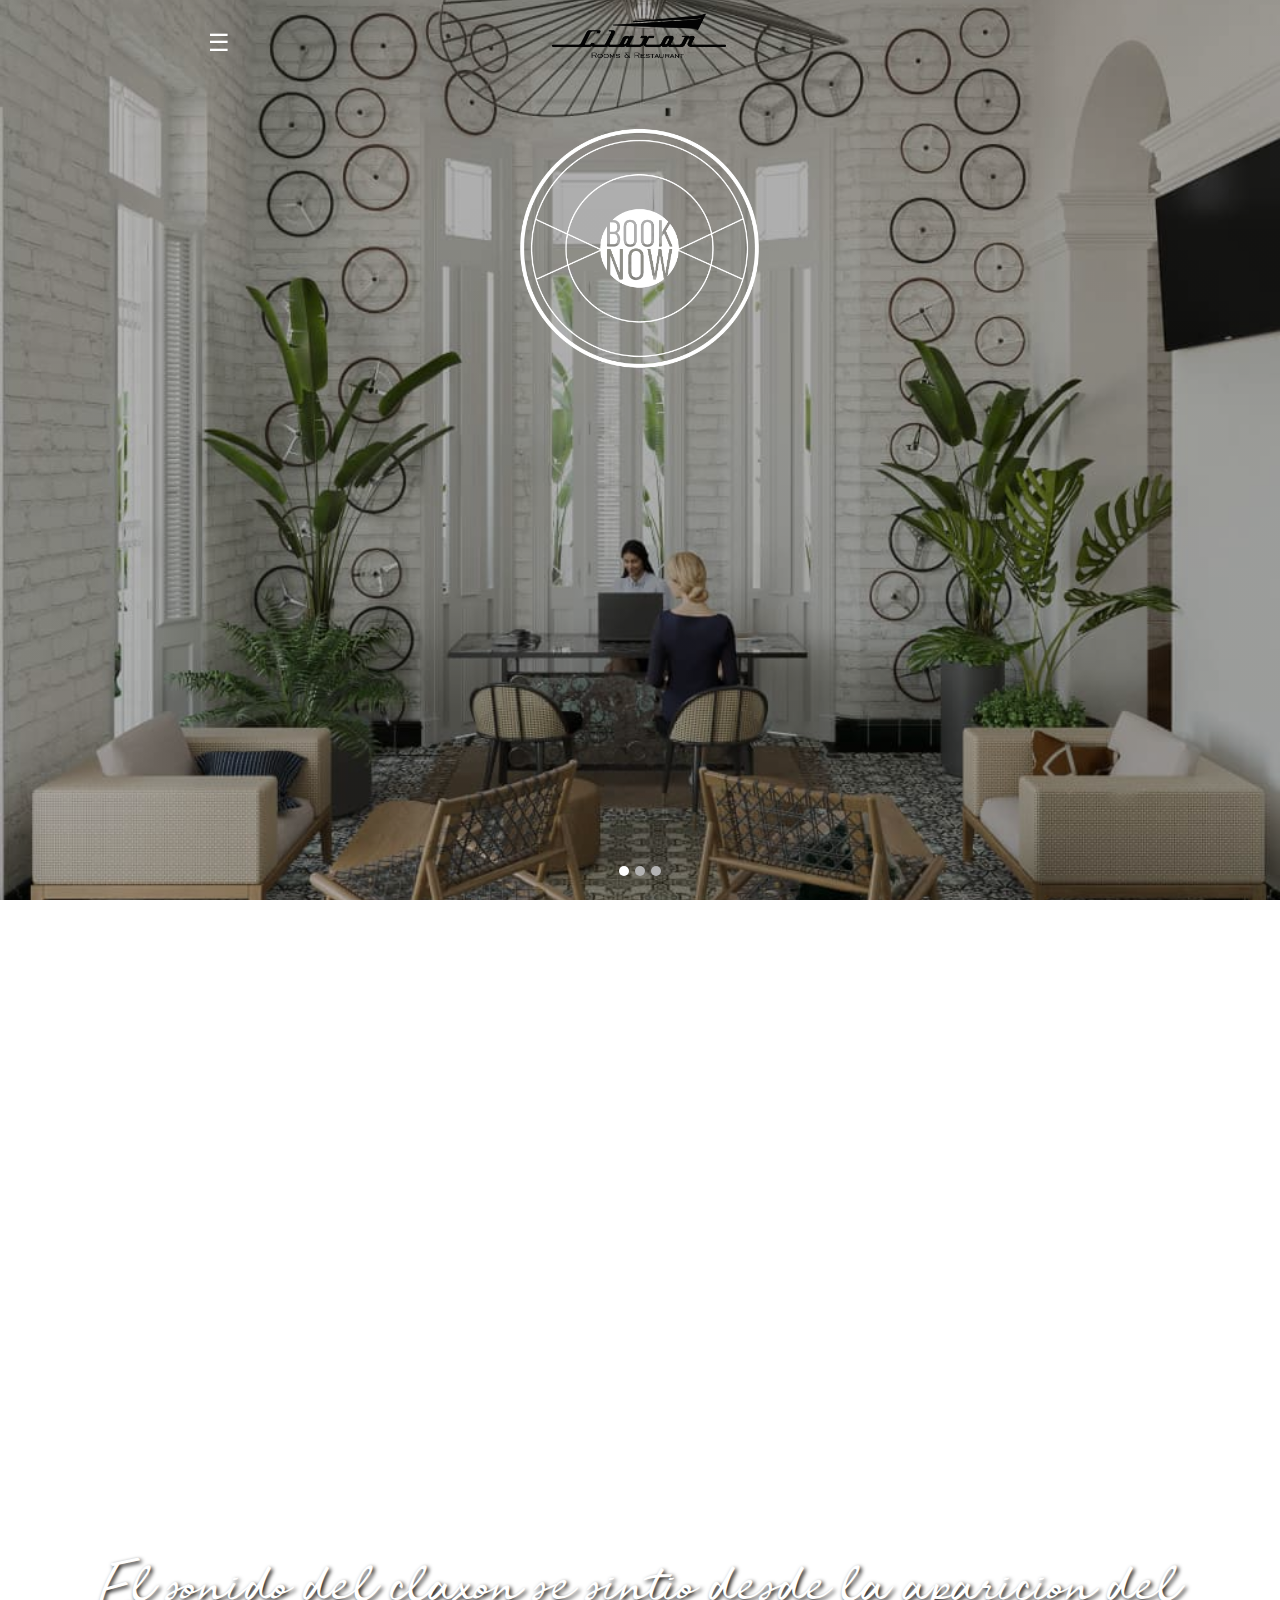
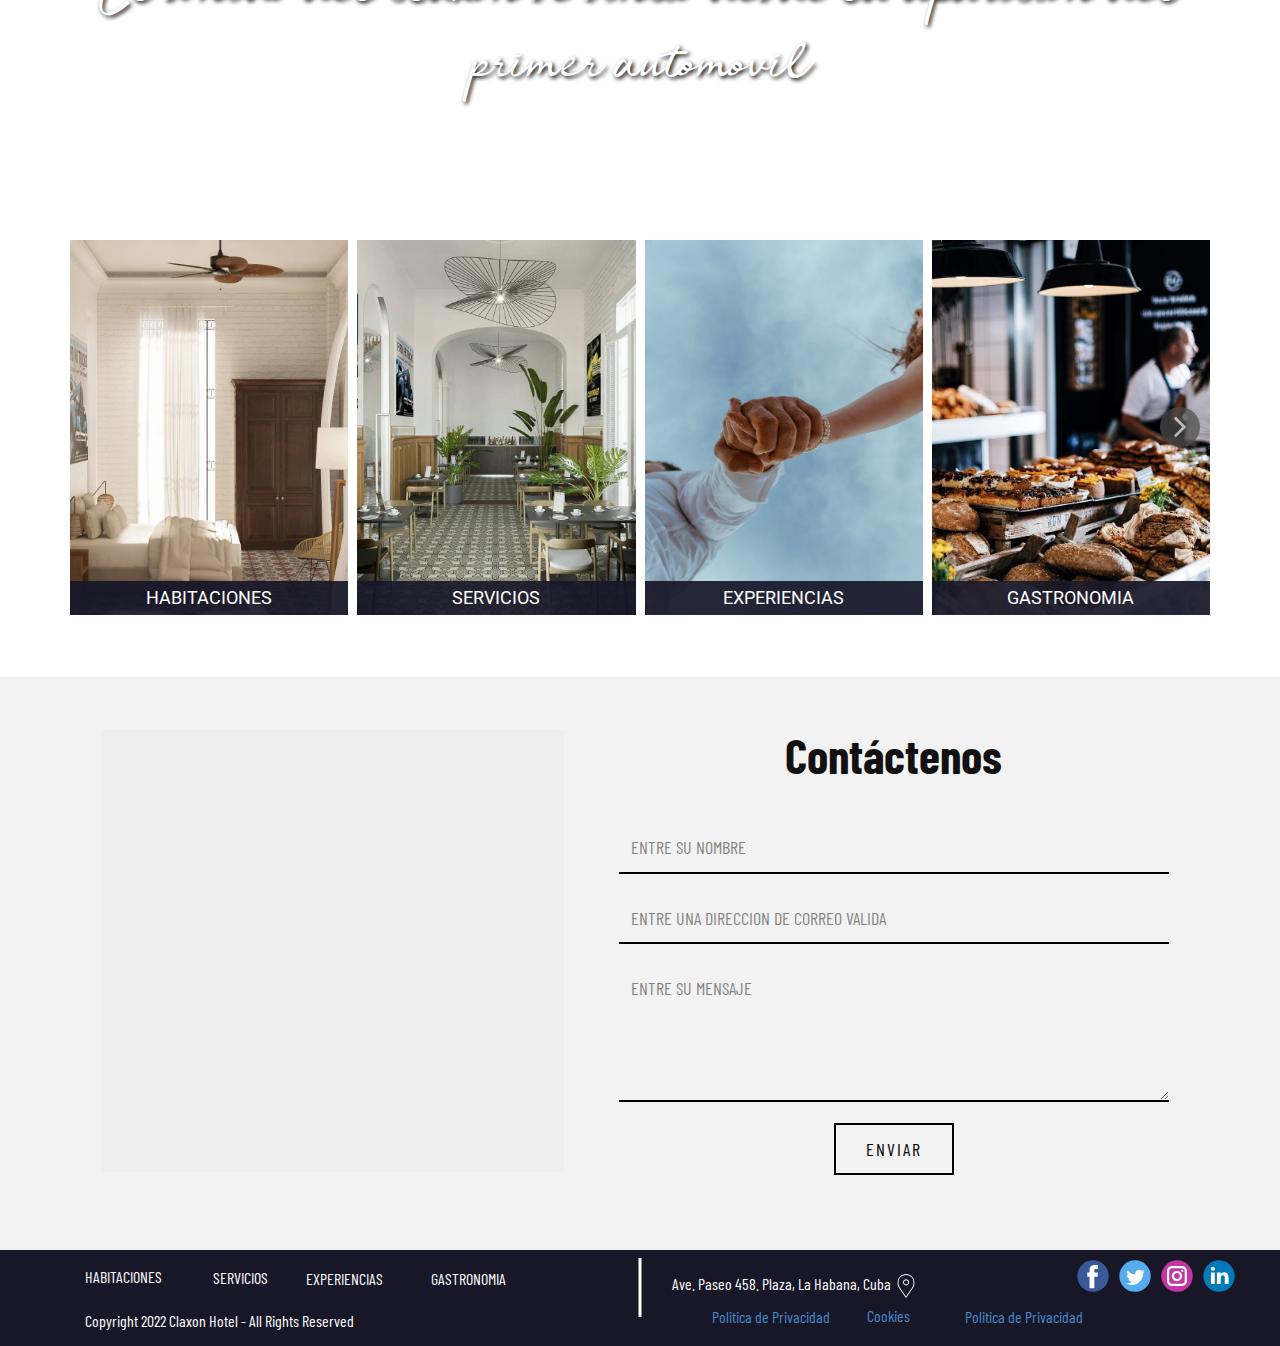
==== commit c820b5ba: "fixed Jelytta font" ====
--- a/index.html
+++ b/index.html
@@ -11,7 +11,7 @@
     <title>Claxon Hotel | Boutique</title>
     <!--CUSTOM FONT-->
     <link href="https://fonts.googleapis.com/css2?family=Barlow+Condensed:wght@300&display=swap" rel="stylesheet">
-    <link href="http://fonts.cdnfonts.com/css/jelytta" rel="stylesheet">                
+    <!-- <link href="http://fonts.cdnfonts.com/css/jelytta" rel="stylesheet">                 -->
 
     <link rel="stylesheet" href="css/nicepage.css" media="screen">
     <link rel="stylesheet" href="css/INICIO.css" media="screen">
@@ -178,7 +178,7 @@
     <section class="skrollable u-align-center u-clearfix u-image u-parallax u-shading u-section-3" id="sec-ceee"
         data-image-width="1920" data-image-height="1278">
         <div class="u-clearfix u-sheet u-sheet-1">
-            <p style="font-family: 'Jelytta'; font-size: 48px; padding-top: 15%; text-shadow: 2px 2px 4px #000000;">El sonido del claxon se sintió desde la
+            <p id="fontJelytta" style="font-size: 48px; padding-top: 15%; text-shadow: 2px 2px 4px #000000;">El sonido del claxon se sintió desde la
                 aparición del primer automóvil</p>
             <!-- <h2 class="u-align-right u-custom-font u-font-oswald u-text u-text-white u-text-1"> CLAXON es un hotel que
                 ofrece además
--- a/css/main.css
+++ b/css/main.css
@@ -4,6 +4,15 @@
 
 .barlowtext {
     font-family: 'Barlow Condensed'!important;
+}
+
+@font-face {
+  font-family: "Jelytta";
+  src: url('../fonts/Jelytta.ttf');
+}
+
+#fontJelytta {
+  font-family: 'Jelytta';
 }
 
 .sidenav {
